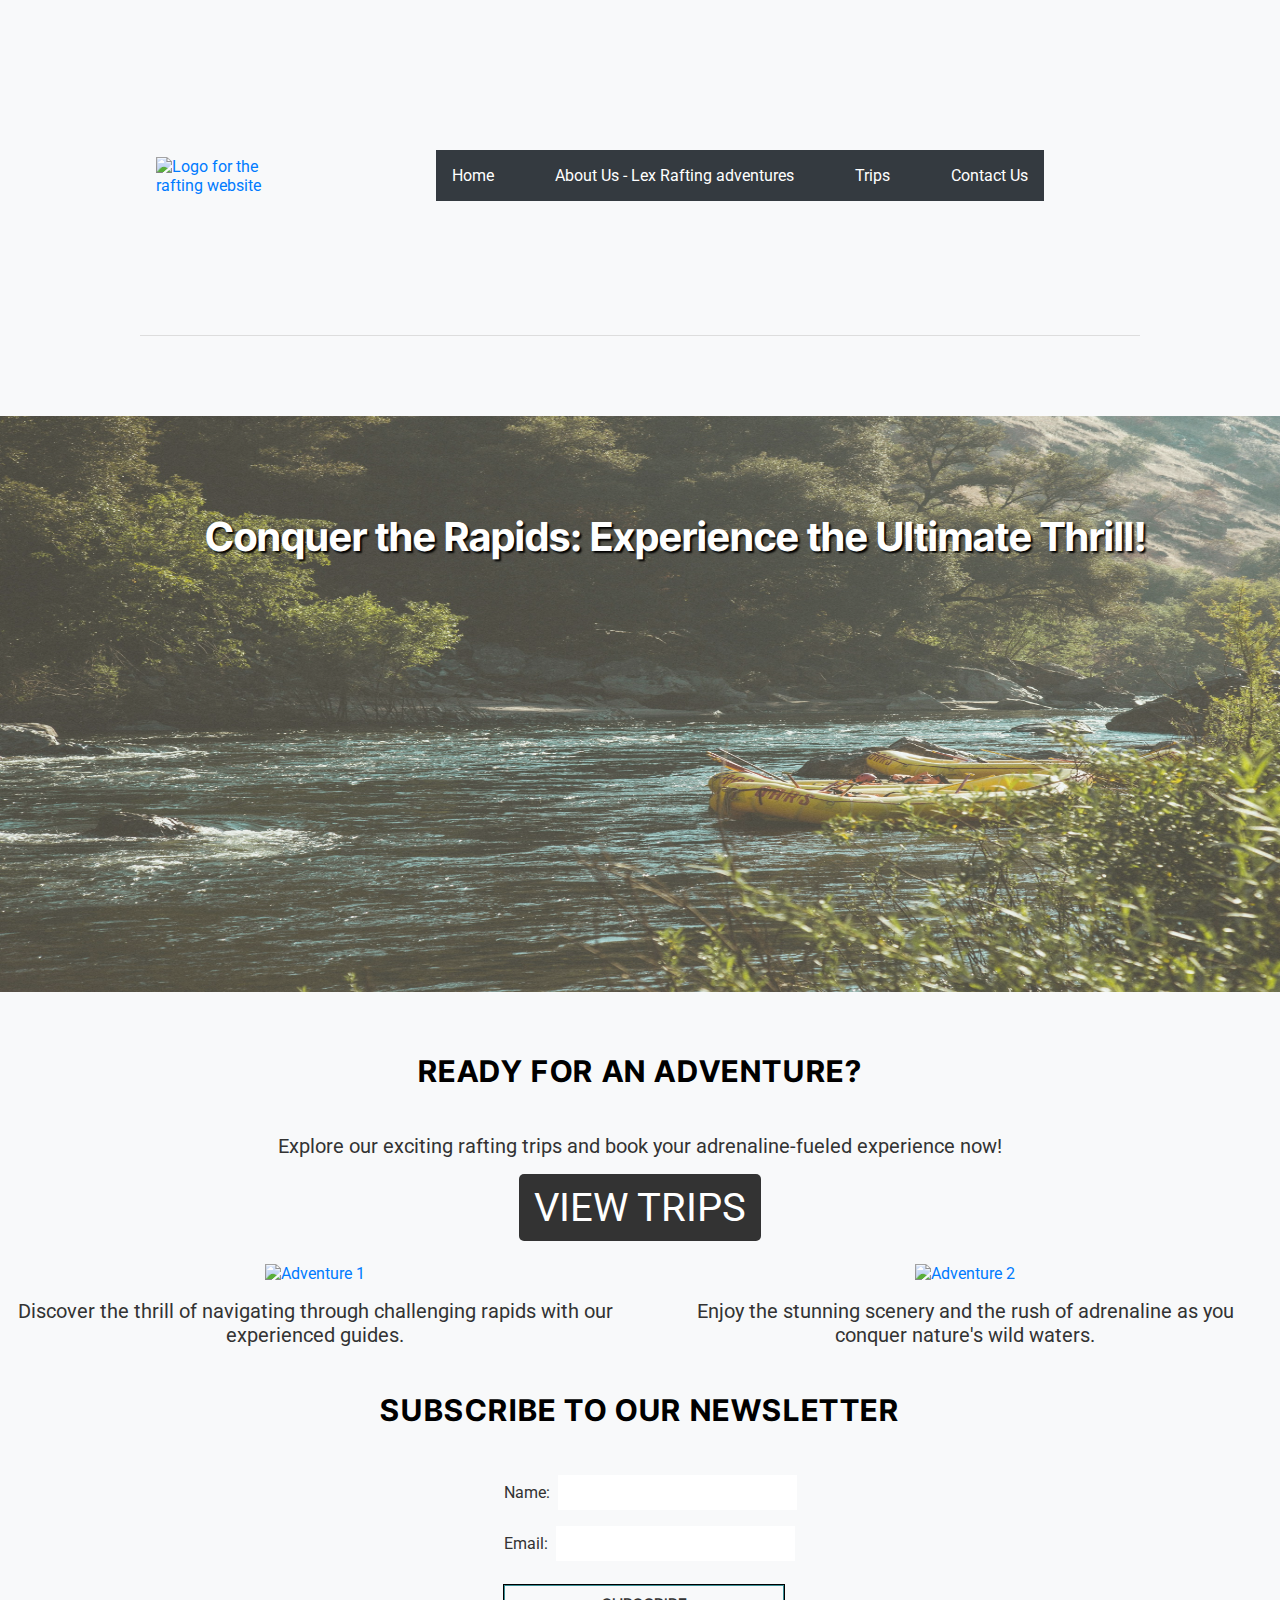
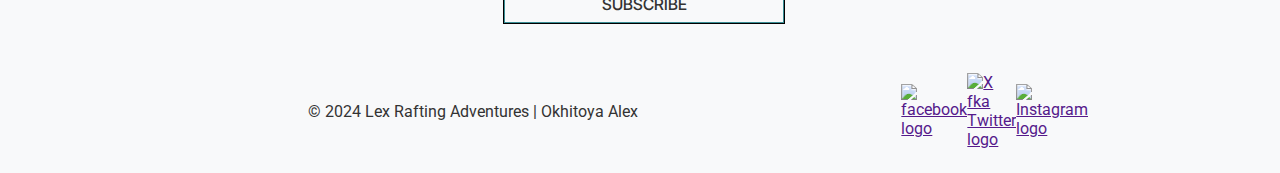
==== wwr/index.html @ 7c6913e9 "Trip page and home page" ====
<!DOCTYPE html>
<html lang="en">
  <head>
    <meta charset="UTF-8" />
    <meta name="viewport" content="width=device-width, initial-scale=1.0" />
    <meta
      name="description"
      content="This is the homepage for a white water rafting business. This page contains relevant information about the business, contact information, trips button, newsletter form, full-width image and useful social media links in the footer section."
    />
    <meta name="author" content="Ohitoya Alex" />
    <link rel="stylesheet" href="styles/rafting.css" />
    <title>Lex Rafting adventures | Homepage</title>
  </head>
  <body>
    <header>
      <img src="images/raft_logo.png" alt="Logo for the rafting website" />
      <nav>
        <a href="index.html">Home</a>
        <a href="about.html">About Us - Lex Rafting adventures</a>
        <a href="trips.html">Trips</a>
        <a href="contact.html">Contact Us</a>
      </nav>
    </header>
    <main>
      <section class="welcome">
        <img src=".//images/rafting_new.jpg" alt="White Water Rafting Adventures" />
        <h1>Conquer the Rapids: Experience the Ultimate Thrill!</h1>
      </section>
    </section>
      <section class="call-to-action">
        <h2>Ready for an Adventure?</h2>
        <p>Explore our exciting rafting trips and book your adrenaline-fueled experience now!</p>
        <a href="trips.html">View Trips</a>
      </section>

      <section class="grid-layout">
        <!-- CSS Grid layout content goes here -->
        <div class="grid-item">
          <img src="../wwr/images/raft5.jpg" alt="Adventure 1">
          <p>Discover the thrill of navigating through challenging rapids with our experienced guides.</p>
        </div>
        <div class="grid-item">
          <img src="../wwr/images/raft1.jpg" alt="Adventure 2">
          <p>Enjoy the stunning scenery and the rush of adrenaline as you conquer nature's wild waters.</p>
        </div>
      </section>
      <section class="newsletter">
        <h2>Subscribe to Our Newsletter</h2>
        <form>
            <div class="form-label">
                <label for="name">Name:</label>
                <input type="text" id="name" name="name" required>
            </div>
            <div class="form-label">
            <label for="email">Email:</label>
            <input type="email" id="email" name="email" required>
            </div>
    
          <button type="submit" id="submit">Subscribe</button>
        </form>
       </section>
  
    </main>
    <footer>
      <p>&copy; 2024 Lex Rafting Adventures | Okhitoya Alex</p>
      <nav>
        <a href=""><img src="images/fb.svg" alt="facebook logo" /></a>
        <a href=""><img src="images/x.svg" alt="X fka Twitter logo" /></a>
        <a href=""><img src="images/ig.svg" alt="Instagram logo" /></a>
      </nav>
    </footer>
  </body>
</html>
---- wwr/styles/rafting.css ----
@import url("https://fonts.googleapis.com/css2?family=Inter+Tight:wght@400;500&family=Roboto:wght@400;500&display=swap");
/* :root {
  --primary-color: #081c15ff;
  --secondary-color: #40916cff;
  --accent1-color: #52b788ff;
  --accent2-color: #1b4332ff;
  --heading-font: "Inter Tight", sans-serif;
  --paragraph-font: "Roboto", sans-serif;
  --nav-background-color: #95d5b2ff;
  --nav-link-color: #081c15ff;
  --nav-hover-link-color: #2d6a4f;
  --nav-hover-background-color: #52b788ff;
} */

:root {
  --primary-color: #007bff; /* A bright blue, great for buttons and icons */
  --secondary-color: #6c757d; /* A softer grey, good for secondary buttons and borders */
  --accent1-color: #28a745; /* A fresh green, perfect for success messages or icons */
  --accent2-color: #dc3545; /* A vivid red, for errors or warnings */
  --heading-font:  "Inter Tight", sans-serif; /* A clean, modern font for headings */
  --paragraph-font: "Roboto", sans-serif; /* A readable, friendly font for body text */
  --nav-background-color: #343a40; /* A dark grey, for the navigation background */
  --nav-link-color: #ffffff; /* White, for contrast against the navigation background */
  --nav-hover-link-color: #fff; /* Bright blue, for hover effects on links */
  --nav-hover-background-color: #495057; /* A slightly lighter grey, for hover background */
  --body-background-color: #f8f9fa; /* Background color for the main content area */
  --footer-background-color: #343a40; /* Background color for the footer */
  --body-font-color: #333; /* Default font color for body text */
  --heading-font-color: #000; /* Default font color for headings */
  --link-font-color: #fff; /* Default font color for links */
  --hover-link-font-color: #0056b3; /* Font color for links on hover */
}
* {
  box-sizing: border-box;
  margin: 0;
  padding: 0;
}
h1,
h2 {
  font-family: var(--heading-font);
  font-weight: 500;
  color: var(--body-font-color);
}
body {
  font-family: var(--paragraph-font);
  font-weight: 400;
  color: var(--primary-color);
  max-width: 100vw;
  background-color: var(--body-background-color);
}

header nav {
  display: flex;
  justify-content: space-between;
  align-items: center;
  margin: 0 auto;
  background-color: var(--nav-background-color);
  width: 38rem;
}
header nav a:link {
  color: var(--nav-link-color);
  text-decoration: none;

  transition: all 0.3s ease-in-out;
  padding: 1rem;
}
header nav a:visited {
  color: var(--nav-link-color);
}
header nav a:hover {
  color: var(--nav-hover-link-color);
  background-color: var(--nav-hover-background-color);
}

.hero, .welcome {
  position: relative;
  width: 100%;
}
.hero h1 {
  position: absolute;
  top: 5%;
  left: 35%;
  color: var(--body-font-color);
  background-color: var(--body-background-color);
  padding: 1rem;
  text-transform: uppercase;
  font-size: 2rem;

}

.welcome h1{
  position: absolute;
  top: 25%;
  left: 16%;
  font-size: 40px;
  font-weight: 700;
  font-family: var(--heading-font);
  text-shadow: #000 2px 2px 2px;
}
.hero > article {
  position: absolute;
  top: 20%;
  background-color: var(--body-background-color);
  height: 20%;
}

.hero > img, .welcome > img {
  margin-top: 5%;
  display: block;
  width: 100%;
  height: auto;
  opacity: 0.8;
}

article img {
  width: 20%;
  height: 100%;
  float: right;
}

article p {
  padding: 1rem;
  color: var(--body-font-color);
  font-size: 16px;
  text-align: center;
}
footer {
  display: grid;
  grid-template-columns: 2fr 1fr;
  align-items: center;
  margin: 1rem auto;
  max-width: 1000px;
}
footer p {
  color: var(--body-font-color);
  font-size: 1rem;
  text-align: center;
  margin: 0.5rem;
}
footer img {
  width: 20px;
  height: 20px;
}
footer nav {
  display: flex;
  align-items: center;
  margin: 0 auto;
  background-color: var(--body-background-color);
  justify-content: space-evenly;
  width: 10rem;
  padding: 0.5rem;
}

header {
  display: grid;
  grid-template-columns: 120px 1fr 2fr;
  margin: 1rem auto;
  align-items: center;
  max-width: 1000px;
  border-bottom: 1px solid #ddd;
  gap: 10rem;
  height: 20rem;
  background: url("../images/rafting-background.jpg") no-repeat center
    center/cover;
  padding: 1rem;
}
/* header {
  display: grid;
  grid-template-columns: 120px 1fr 2fr;
  margin: 1rem auto;
  align-items: center;
  max-width: 1000px;
  border-bottom: 1px solid #ddd;
  gap: 10rem;
} */

/* .header{
  display: grid;
  grid-template-columns: 120px 1fr 2fr;
  margin: 1rem auto;
  align-items: center;
  max-width: 1000px;
  border-bottom: 1px solid #ddd;
  gap: 10rem;
  height: 20rem;
  background:  url("../images/rafting-background.jpg") no-repeat center center/cover;
  padding: 1rem;
} */
header img {
  width: 100%;
  height: auto;
}

.history {
  display: flex;
  flex-direction: column;
  margin: 1rem auto;
  max-width: 1000px;
  padding: 1rem;
  border: 1px solid #000;

  background-color: var(--body-background-color);
  color: var(--body-font-color);
  text-align: center;
}

section h2 {
  text-align: center;
  margin: 1rem auto;
  color: var(--body-font-color);
  font-size: 2rem;
  font-weight: 500;
  text-transform: uppercase;
  letter-spacing: 0.1rem;
  background-color: var(--body-background-color);

  padding: 1rem;
}

.history img {
  width: 20rem;
  height: 10rem;
  margin: 1rem auto;
}
.history-container {
  display: flex;
  justify-content: space-evenly;
  align-items: center;
}
.history-container p {
  color: var(--body-font-color);
  background-color: var(--body-background-color);

  padding: 1rem;
  width: 18rem;
}
.employee {
  display: flex;
  flex-direction: column;
  justify-content: space-evenly;
  align-items: center;
  margin: 1rem auto;
  max-width: 1000px;

  padding: 1rem;
  text-align: center;
}

.employee-img,
.adventure-img {
  display: flex;
  flex-wrap: wrap;
  justify-content: center;
  align-items: center;
}
.employee-img img {
  width: 10rem;
  height: 10rem;
  margin: 1rem;
  border-radius: 5rem;
}

.adventure-img img {
  width: 15rem;
  height: 15rem;
  margin: 1rem;
}
figure {
  margin: auto;
  max-width: 1000px;
  display: flex;
  flex-direction: column;
  align-items: center;
}
figcaption {
  background-color: var(--body-background-color);
  color: var(--body-font-color);
  text-align: center;
  padding: 0.5rem;
  text-transform: uppercase;
  outline: 1px solid #000;
}

.main-container {
  display: grid;
  grid-template-columns: 1fr 2fr;
  justify-content: space-between;
  align-items: center;
  margin: 1rem auto;
  max-width: 1000px;
  height: 500px;

  padding: 12px;
  background-color: var(--body-background-color);
}

button {
  background-color: var(--body-background-color);
  color: var(--body-font-color);
  border: none;
  cursor: pointer;
  font-family: var(--heading-font);
  font-size: 1em;
  font-weight: 500;
  width: 12rem;
  padding: 0.8rem;
  outline: 1px solid #000;
  text-transform: uppercase;
  display: flex;
  justify-content: center;
  align-items: center;
  gap: 5px;
  margin: 1rem auto;
  transition: all 0.3s ease-in-out;
}

button:hover {
  background-color: var(--secondary-color);
  color: #fff;
  fill: #fff;
  outline: 1px solid #fff;
}

button svg {
  width: 20px;
  height: 20px;
}

input {
  padding: 8px 16px;
  border: 1px solid #3a8e94;

  font-size: 1em;
  font-weight: 500;
  cursor: pointer;
}
input:focus {
  outline: none;
  border: 1px solid #01181a;
}
input::placeholder {
  color: #3a8e94;
}

textarea {
  padding: 8px 16px;
  border: 1px solid #3a8e94;

  font-size: 1em;

  width: 20rem;
}

texrarea:focus {
  outline: none;
  border: 1px solid #01181a;
}

.embedded-map {
  width: 40rem;
}
iframe {
  height: 30rem;
  width: 40rem;
  border: none;
}

.visit-us-heading {
  font-size: 20px;
  background-color: #fff;
}

.reach-team {
  height: 160px;
  margin: 1rem auto;
  display: grid;
  text-align: center;
  align-items: center;
  background-color: #edf0f4;
}

.contact-container {
  display: flex;
  justify-content: space-evenly;
  align-items: center;
  margin: 1rem auto;
  max-width: 1000px;

  color: var(--body-font-color);
}

.contact {
  display: flex;
  flex-direction: column;
  justify-content: space-evenly;
  align-items: center;
  width: 286px;
  height: 185px;
  border: 2px solid #c9d3dd;
  text-align: center;
  padding: 8px;
}

.contact h2 {
  font-size: 16px;
}
.contact p {
  font-size: 12px;
  color: #798da3;
}
.contact img {
  width: 20px;
  height: 20px;
  border-radius: 1rem;
  background-color: var(--body-background-color);
  padding: 3px;
}
.contact a {
  display: flex;
  justify-content: center;
  gap: 5px;
  text-decoration: none;
  color: var(--body-font-color);
}

.contact-info {
  text-align: center;
  margin: 1rem auto;
  max-width: 1000px;

  color: #fff;
}

ul li {
  display: flex;
  align-items: center;
  gap: 12px;
  list-style: none;
  margin: 1rem auto;
  color: var(--body-font-color);
}

ul li a {
  color: var(--link-font-color);
  text-decoration: none;
}
ul li img {
  width: 20px;
  height: 20px;
  border-radius: 1rem;
  background-color: #ffffffb1;
  padding: 3px;
}

span {
  color: var(--body-font-color);
  font-size: 1.5rem;
  font-weight: 700;
  text-transform: uppercase;
}
.form-container {
  display: flex;
  flex-direction: column;
  align-items: center;

  padding: 1rem;
}
form {
  display: flex;
  flex-direction: column;
  justify-content: space-around;
  width: 25rem;
  height: 50rem;
}

label {
  display: flex;
  justify-content: space-between;
  padding: 8px;
  font-family: var(--paragraph-font);
}

main h2 {
  text-align: center;
  margin: 1rem auto;
  color: var(--heading-font-color);
  font-family: var(--heading-font);
  font-size: 30px;
  font-weight: 700;

  line-height: 1em;
  padding: 1rem;
  width: 40%;
  text-transform: uppercase;
}

.book_now {
  display: flex;
  flex-direction: column;
  align-items: center;
  justify-content: center;
  border-bottom: 0.5px solid #ddd;
}

.book_now p {
  text-align: center;
  color: var(--body-font-color);
  font-size: 1rem;
  font-family: var(--paragraph-font);
  padding: 1rem;
}

.book_now button {
  margin: 1rem auto;
  display: block;
  padding: 0.5rem;
  font-family: var(--heading-font);
  text-transform: uppercase;
  font-size: 40px;
  font-weight: 700;
  width: 20%;
  background-color: var(--body-background-color);
  box-shadow: 5px 5px #ddd;
  color: var(--body-font-color);
  outline: 1px solid #000;
}
.book_now button:hover {
  background-color: var(--nav-hover-background-color);
  color: #fff;
}

.heading-text {
  background-color: var(--body-background-color);
}

.main-trips {
  display: flex;
  flex-direction: column;
  align-items: center;
  justify-content: center;
  margin: 1rem auto;
  max-width: 1000px;

  padding: 1rem;
  text-align: center;
}
.main-trips h1,
h3 {
  align-items: center;
  text-transform: uppercase;
  font-family: var(--heading-font);
  color: var(--heading-font-color);
}
.main-trips p {
  color: var(--body-font-color);
  font-family: var(--paragraph-font);
  padding: 1rem;
}

.trip-container {
  display: flex;
  align-items: center;
  justify-content: center;
  margin: 1rem auto;
  max-width: 1000px;
  gap: 1rem;
  padding: 1rem;
  text-align: center;
  font-family: var(--paragraph-font);
}
.trip {
  border: 1px solid #ddd;
  padding: 1rem;
  box-shadow: 5px 5px #ddd;
}
.trip img {
  width: 17rem;
  height: 12rem;
  margin: 1rem auto;
}

.available-trips {
  display: flex;

  align-items: center;
  justify-content: center;
  margin: 1rem auto;
  max-width: 1000px;
  text-align: center;
  font-family: var(--paragraph-font);
}

table {
  width: 70%;
  border-collapse: collapse;
  margin: 20px;
}
th,
td {
  border: 1px solid #ddd;
  padding: 12px;
  text-align: left;
  color: var(--body-font-color);
}

th {
  text-transform: uppercase;
  background-color: var(--body-background-color);
}

.welcome {
  display: flex;
  justify-content: center;
  height: 40rem;
  color: #fff;
}

.welcome h1{
  color: #fff;
}

.grid-layout {
  display: grid;
  grid-template-columns: repeat(auto-fit, minmax(300px, 1fr));
  gap: 20px;
}

.grid-item {
  text-align: center;
}

.grid-item img {
  max-width: 100%;
  height: auto;
}

.call-to-action{
  display: flex;
  justify-content: space-evenly;
  align-items: center;
  flex-direction: column;
  margin: 1rem auto;
  max-width: 1000px;
  height: 15rem;
  padding: 1rem;
  text-align: center;

}
.call-to-action p, .grid-item p{
  color: var(--body-font-color);
  font-family: var(--paragraph-font);
  font-size: 20px;
  padding: 1rem;
  width: 100%;
}
.call-to-action a {
  display: inline-block;
  background-color: #333;
  color: #fff;
  padding: 10px 15px;
  text-decoration: none;
  text-align: center;
  border-radius: 5px;
  text-transform: uppercase;
  font-size: 40px;
}

.call-to-action h2{
  color: var(--heading-font-color);
  font-family: var(--heading-font);
  font-size: 30px;
  font-weight: 700;
  text-transform: uppercase;
  padding: 1rem;
  width: 100%;
}

.call-to-action a:hover {
  background-color: #555;
}

.newsletter form {
  display: flex;
  flex-wrap: wrap;
  justify-content: center;
  margin: 1rem auto;
  height: 12rem;
  width: 19rem;
  position: relative;
}

.form-label {
  display: flex;
  text-align: center;
  color: var(--body-font-color);
  padding: 8px;
  font-family: var(--paragraph-font);
}
button#submit {
  padding: 8px 16px;
  border: 1px solid #3a8e94;
  font-size: 1em;
  font-weight: 500;
  cursor: pointer;
  width: 17.5rem;
  margin: 1rem;
}

 .newsletter input {
  padding: 8px 16px;
  border: none;
  font-size: 1em;
  font-weight: 500;
  cursor: pointer;
} 

.newsletter input:focus {
  outline: none;
  border: 1px solid #01181a;
}

.newsletter h2{
  width: auto;
}
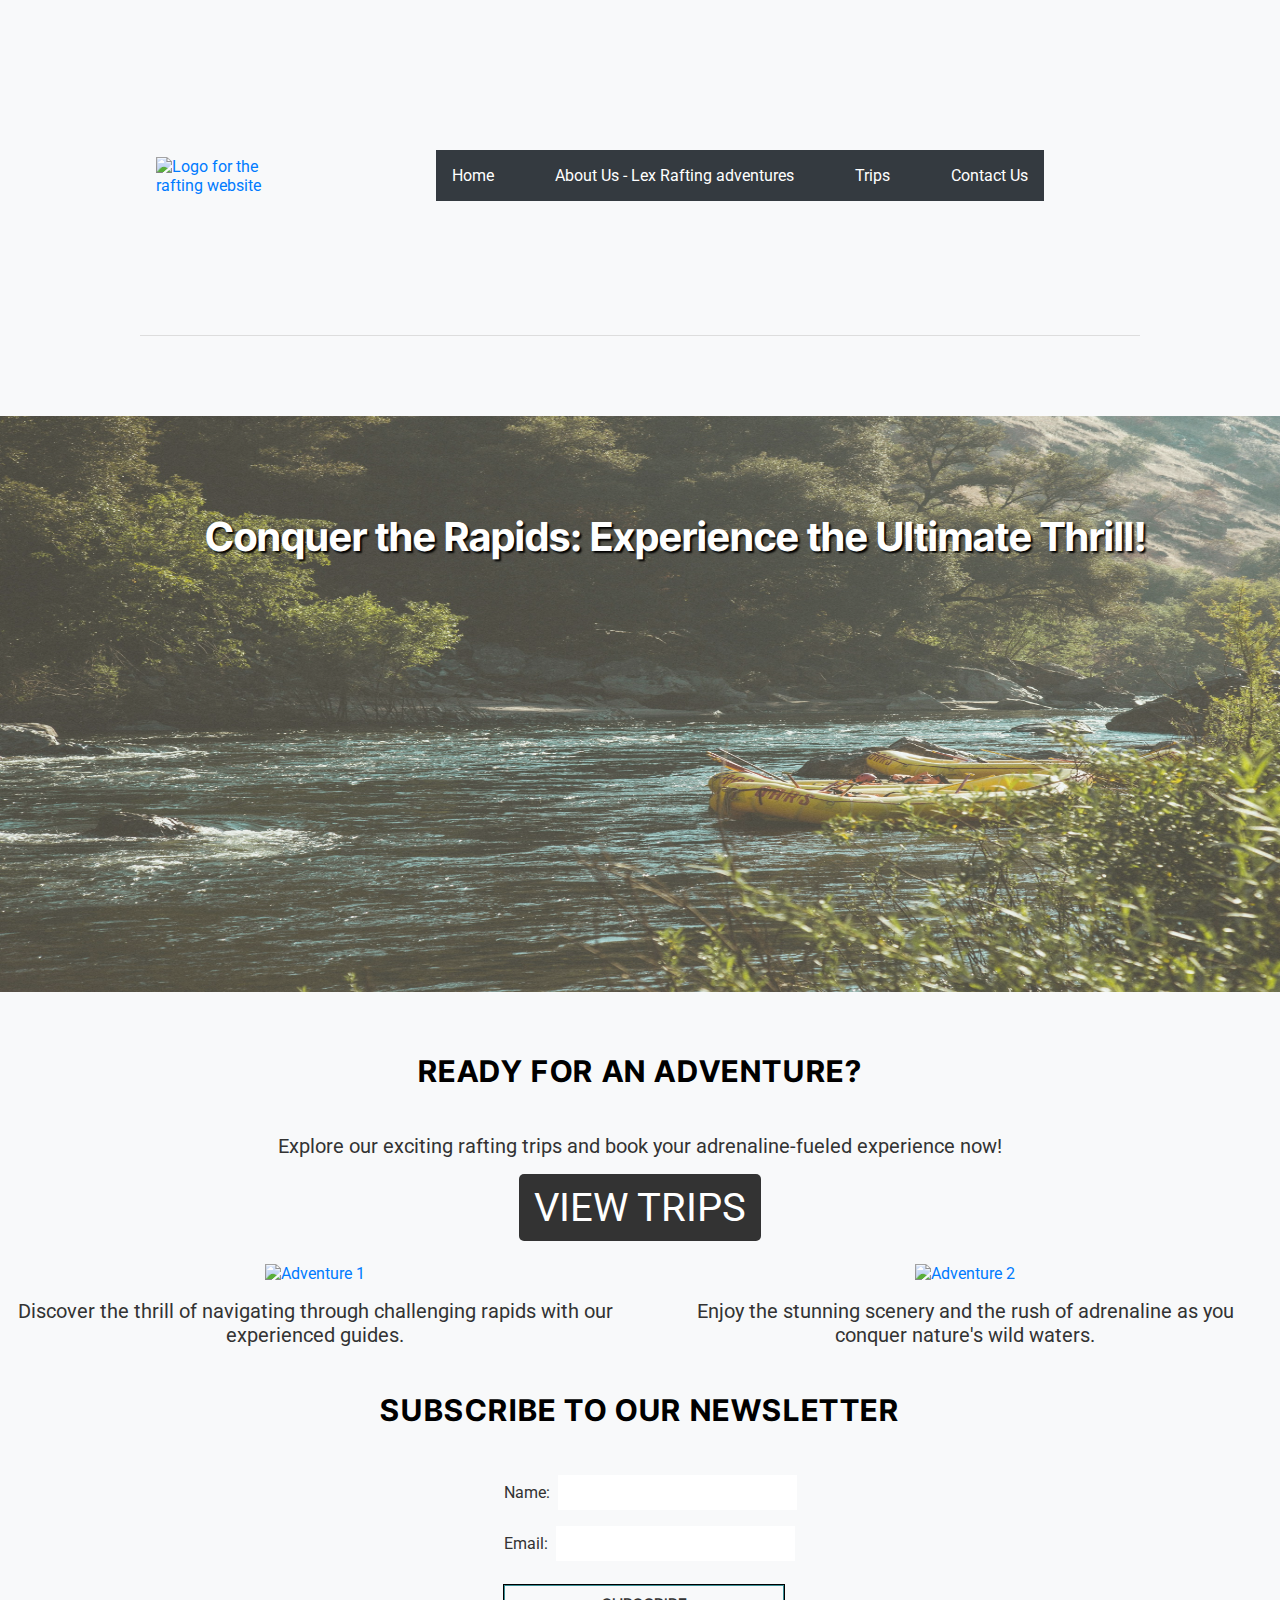
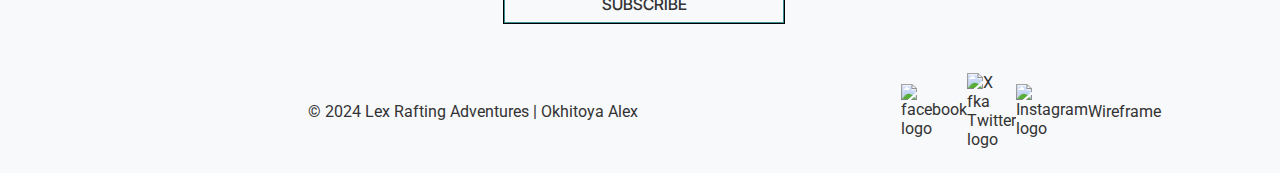
==== commit dcd1ea11: "Trip page and home page" ====
--- a/wwr/index.html
+++ b/wwr/index.html
@@ -67,6 +67,7 @@
         <a href=""><img src="images/fb.svg" alt="facebook logo" /></a>
         <a href=""><img src="images/x.svg" alt="X fka Twitter logo" /></a>
         <a href=""><img src="images/ig.svg" alt="Instagram logo" /></a>
+        <a href="./images/homepage-wf.png">Wireframe</a>
       </nav>
     </footer>
   </body>
--- a/wwr/styles/rafting.css
+++ b/wwr/styles/rafting.css
@@ -151,6 +151,10 @@
   padding: 0.5rem;
 }
 
+footer a{
+  text-decoration: none;
+  color: var(--body-font-color);
+}
 header {
   display: grid;
   grid-template-columns: 120px 1fr 2fr;
@@ -510,7 +514,7 @@
   padding: 1rem;
 }
 
-.book_now button {
+.book_now a {
   margin: 1rem auto;
   display: block;
   padding: 0.5rem;
@@ -523,6 +527,7 @@
   box-shadow: 5px 5px #ddd;
   color: var(--body-font-color);
   outline: 1px solid #000;
+  text-decoration: none;
 }
 .book_now button:hover {
   background-color: var(--nav-hover-background-color);
